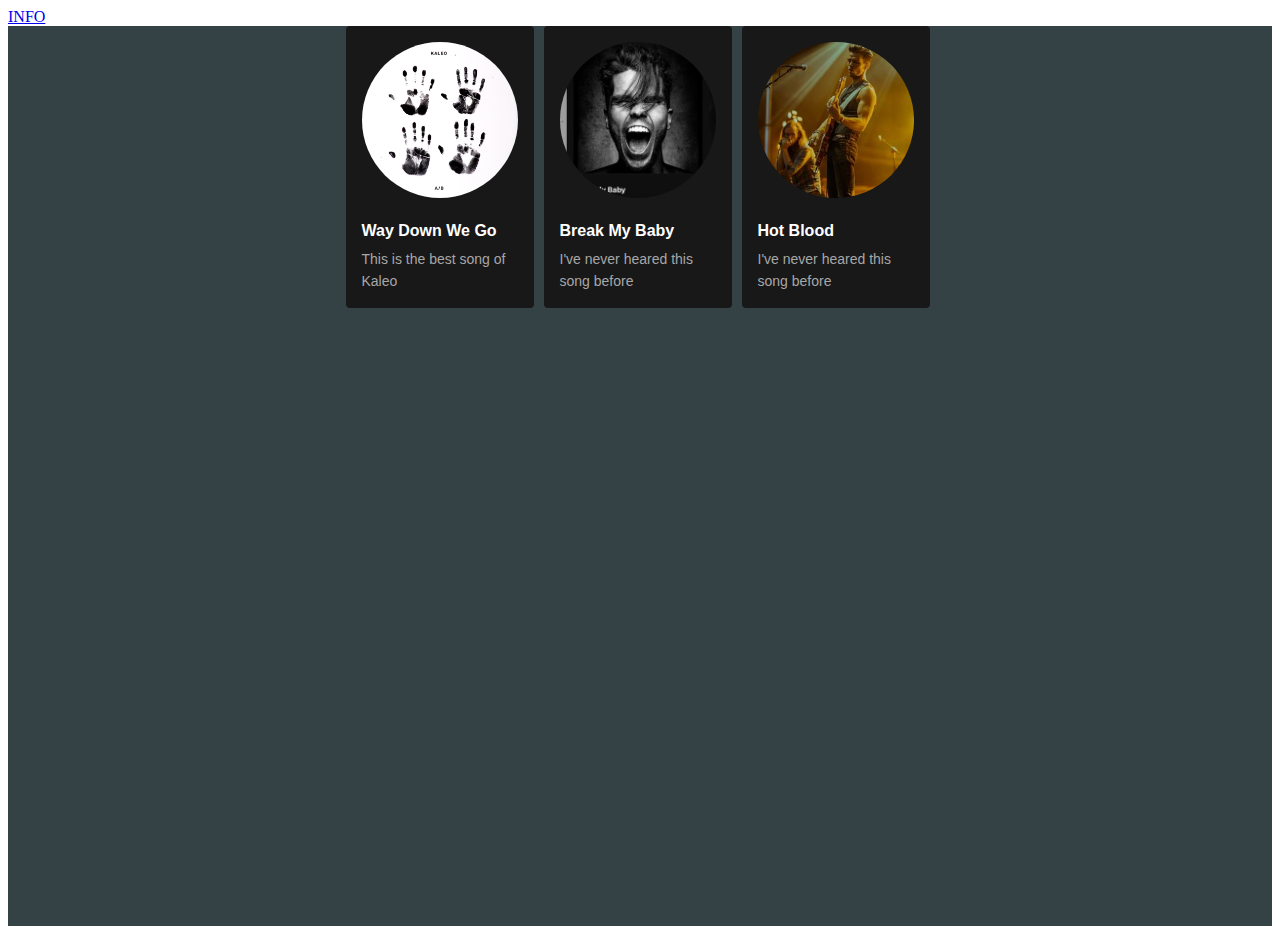
==== index.html @ 6d819fa2 "created files" ====
<!DOCTYPE html>
<html lang="en">
  <head>
    <meta charset="UTF-8" />
    <meta name="viewport" content="width=device-width, initial-scale=1.0" />
    <title>Document</title>
    <link rel="stylesheet" href="./styles/card.css" />
    <link rel="stylesheet" href="./styles/main.css" />
  </head>
  <body>
    <a href="playlistInfo.html">INFO</a>
    <main>
      <div class="image">
        <a class="card" href="https://google.com" target="_blank">
          <div class="image">
            <img src="./assets/kaleo_way.jpg" alt="img" />
            <div class="play-icon">▶</div>
          </div>
          <div class="info">
            <div class="name">Way Down We Go</div>
            <div class="desc">This is the best song of Kaleo</div>
          </div>
        </a>
      </div>
      <br />
      <div class="image">
        <a class="card" href="https://kion.ru/" target="_blank">
          <div class="image">
            <img src="./assets/BreakMyBaby.jpg" alt="img" />
            <div class="play-icon">▶</div>
          </div>
          <div class="info">
            <div class="name">Break My Baby</div>
            <div class="desc">I've never heared this song before</div>
          </div>
        </a>
      </div>
      <br />
      <div class="image">
        <a class="card" href="https://music.mts.ru/" target="_blank">
          <div class="image">
            <img src="./assets/HotBlood.jpg" alt="img" />
            <div class="play-icon">▶</div>
          </div>
          <div class="info">
            <div class="name">Hot Blood</div>
            <div class="desc">I've never heared this song before</div>
          </div>
        </a>
      </div>
      <br />
    </main>
  </body>
</html>
---- styles/card.css ----
.card {
  display: flex;
  flex-direction: column;
  max-width: 188px;
  padding: 16px;
  border-radius: 4px;
  background-color: #181818;
  transition: all 0.3s;
  text-decoration: none;
  position: relative;
}

.card:hover {
  background-color: #282828;
  cursor: pointer;
}

.card:hover .image {
  transform: scale(0.8);
  transition: all 0.5s;
}

.card:hover .image img {
  border-radius: 4px;
}

.card:hover .image .play-icon {
  opacity: 1;
  bottom: 10px;
  transform: scale(1.4);
}

.card .image {
  border-radius: 4px;
  margin-bottom: 16px;
  overflow: hidden;
  position: relative;
  /* transition: all 0.5s; */
}

.card .image img {
  width: 156px;
  height: 156px;
  object-fit: cover;
  z-index: 1;
  transition: border-radius 0.5s;
  border-radius: 50%;
}

.card .image .play-icon {
  transition: bottom 0.5s, opacity 0.3s, transform 0.5s;
  /* transition - changing the speed  */
  position: absolute;
  width: 48px;
  height: 48px;
  border-radius: 50%;
  background-color: rgb(215, 104, 30);
  color: black;
  z-index: 2;
  opacity: 0;
  bottom: 0;
  left: 14px;
  display: flex;
  flex-direction: column;
  align-items: center;
  justify-content: center;
  font-size: 24px;
  padding-left: 4px;
}

.card .info {
  display: flex;
  flex-direction: column;
  font-family: sans-serif;
}

.card .info .name {
  color: #fff;
  font-size: 16px;
  line-height: 25.6px;
  font-weight: 700;
  padding-bottom: 4px;
}

.card .info .desc {
  color: rgb(167, 167, 167);
  font-size: 14px;
  line-height: 22.4px;
  font-weight: 400;
}
---- styles/main.css ----
* {
  box-sizing: border-box;
}

main {
  width: 100%;
  height: 100vh;
  display: inline-flex;
  flex-direction: row;
  justify-content: center;
  align-items: normal;
  background-color: #354245;
  gap: 5px;
}
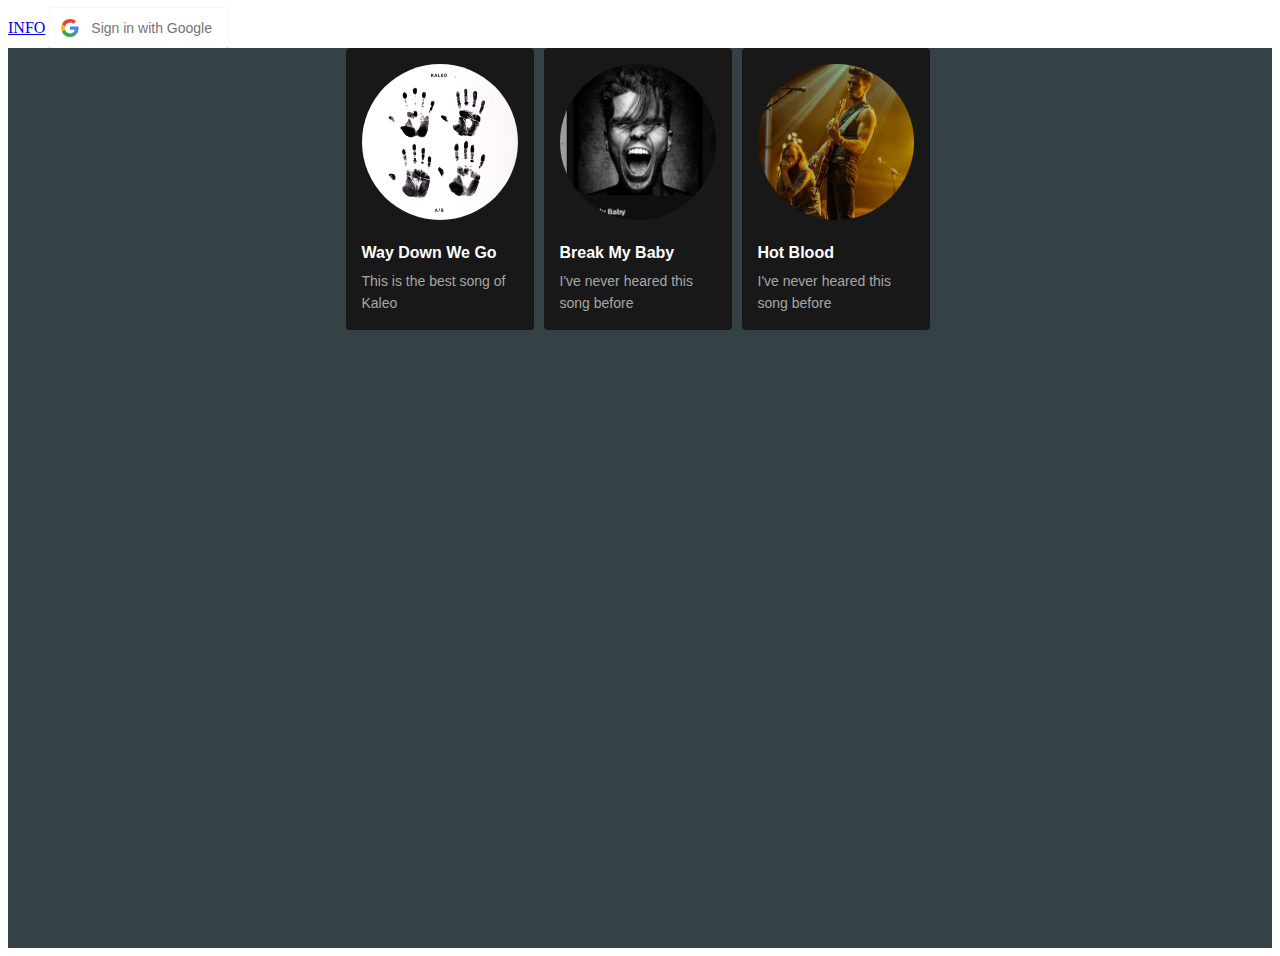
==== commit de225863: "feature: Add login google button" ====
--- a/index.html
+++ b/index.html
@@ -6,9 +6,13 @@
     <title>Document</title>
     <link rel="stylesheet" href="./styles/card.css" />
     <link rel="stylesheet" href="./styles/main.css" />
+    <link rel="stylesheet" href="./styles/auth.css" />
   </head>
   <body>
     <a href="playlistInfo.html">INFO</a>
+    <button type="button" class="login-with-google-btn">
+      Sign in with Google
+    </button>
     <main>
       <div class="image">
         <a class="card" href="https://google.com" target="_blank">
--- a/styles/auth.css
+++ b/styles/auth.css
@@ -0,0 +1,40 @@
+.login-with-google-btn {
+  transition: background-color 0.3s, box-shadow 0.3s;
+
+  padding: 12px 16px 12px 42px;
+  border: none;
+  border-radius: 3px;
+  box-shadow: 0 -1px 0 rgba(0, 0, 0, 0.04), 0 1px 1px rgba(0, 0, 0, 0.25);
+
+  color: #757575;
+  font-size: 14px;
+  font-weight: 500;
+  font-family: -apple-system, BlinkMacSystemFont, "Segoe UI", Roboto, Oxygen,
+    Ubuntu, Cantarell, "Fira Sans", "Droid Sans", "Helvetica Neue", sans-serif;
+
+  background-image: url([data-uri]);
+  background-color: white;
+  background-repeat: no-repeat;
+  background-position: 12px 11px;
+
+  &:hover {
+    box-shadow: 0 -1px 0 rgba(0, 0, 0, 0.04), 0 2px 4px rgba(0, 0, 0, 0.25);
+  }
+
+  &:active {
+    background-color: #eeeeee;
+  }
+
+  &:focus {
+    outline: none;
+    box-shadow: 0 -1px 0 rgba(0, 0, 0, 0.04), 0 2px 4px rgba(0, 0, 0, 0.25),
+      0 0 0 3px #c8dafc;
+  }
+
+  &:disabled {
+    filter: grayscale(100%);
+    background-color: #ebebeb;
+    box-shadow: 0 -1px 0 rgba(0, 0, 0, 0.04), 0 1px 1px rgba(0, 0, 0, 0.25);
+    cursor: not-allowed;
+  }
+}
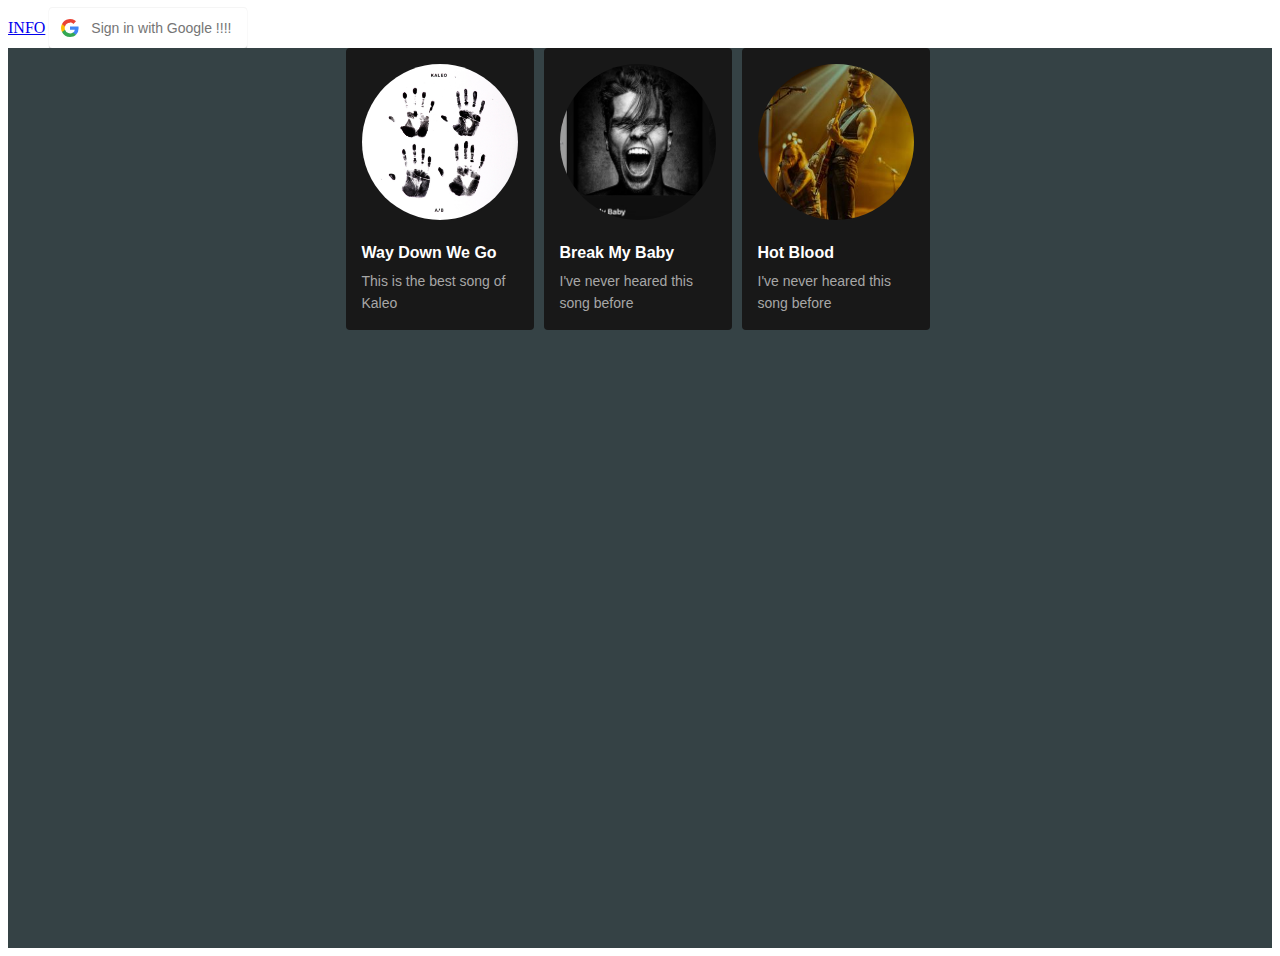
==== commit c964f6e0: "sss" ====
--- a/index.html
+++ b/index.html
@@ -11,7 +11,7 @@
   <body>
     <a href="playlistInfo.html">INFO</a>
     <button type="button" class="login-with-google-btn">
-      Sign in with Google
+      Sign in with Google !!!!
     </button>
     <main>
       <div class="image">
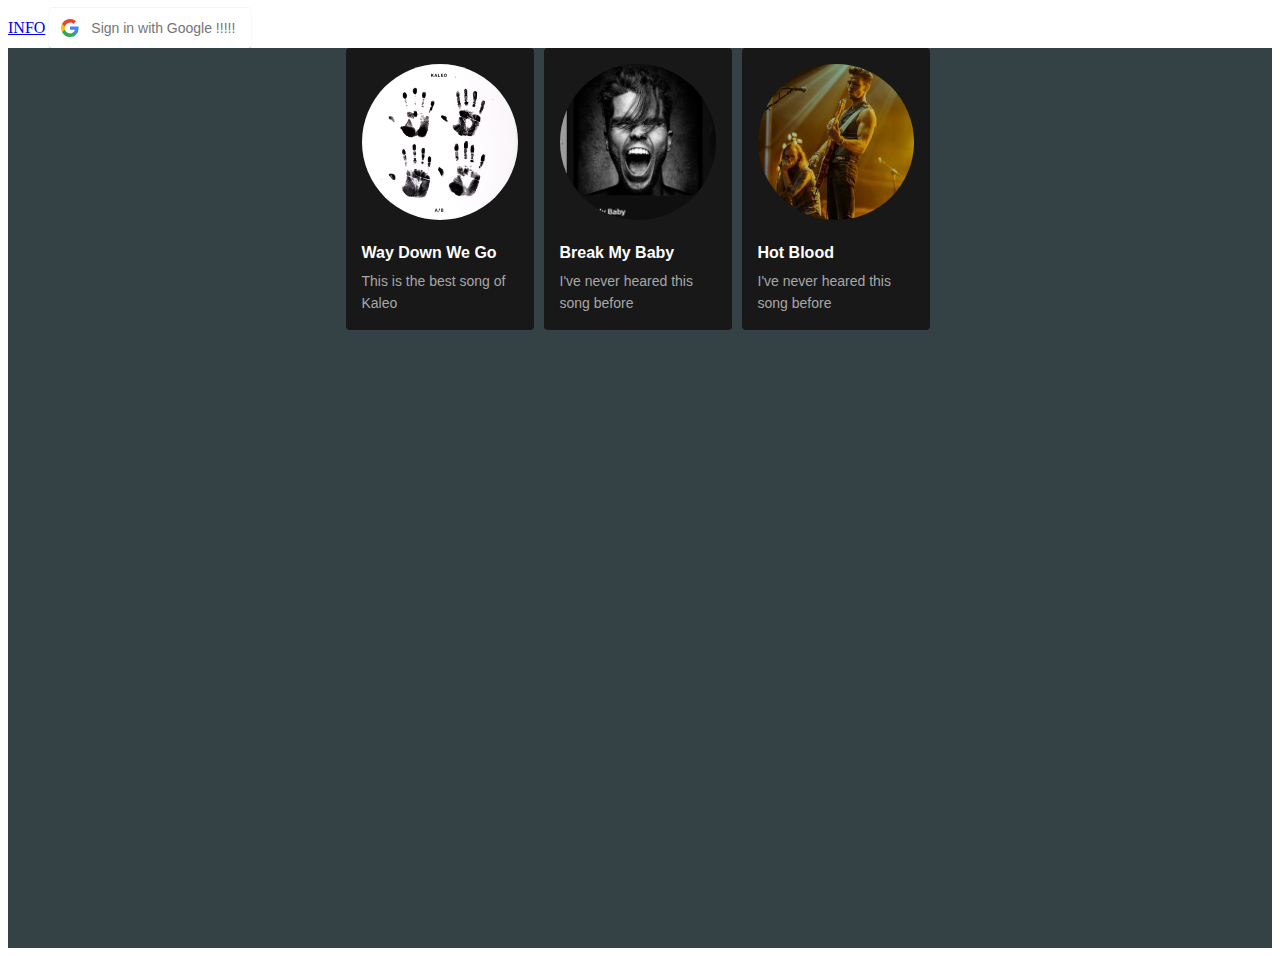
==== commit cb8845bf: "sssa" ====
--- a/index.html
+++ b/index.html
@@ -11,7 +11,7 @@
   <body>
     <a href="playlistInfo.html">INFO</a>
     <button type="button" class="login-with-google-btn">
-      Sign in with Google !!!!
+      Sign in with Google !!!!!
     </button>
     <main>
       <div class="image">
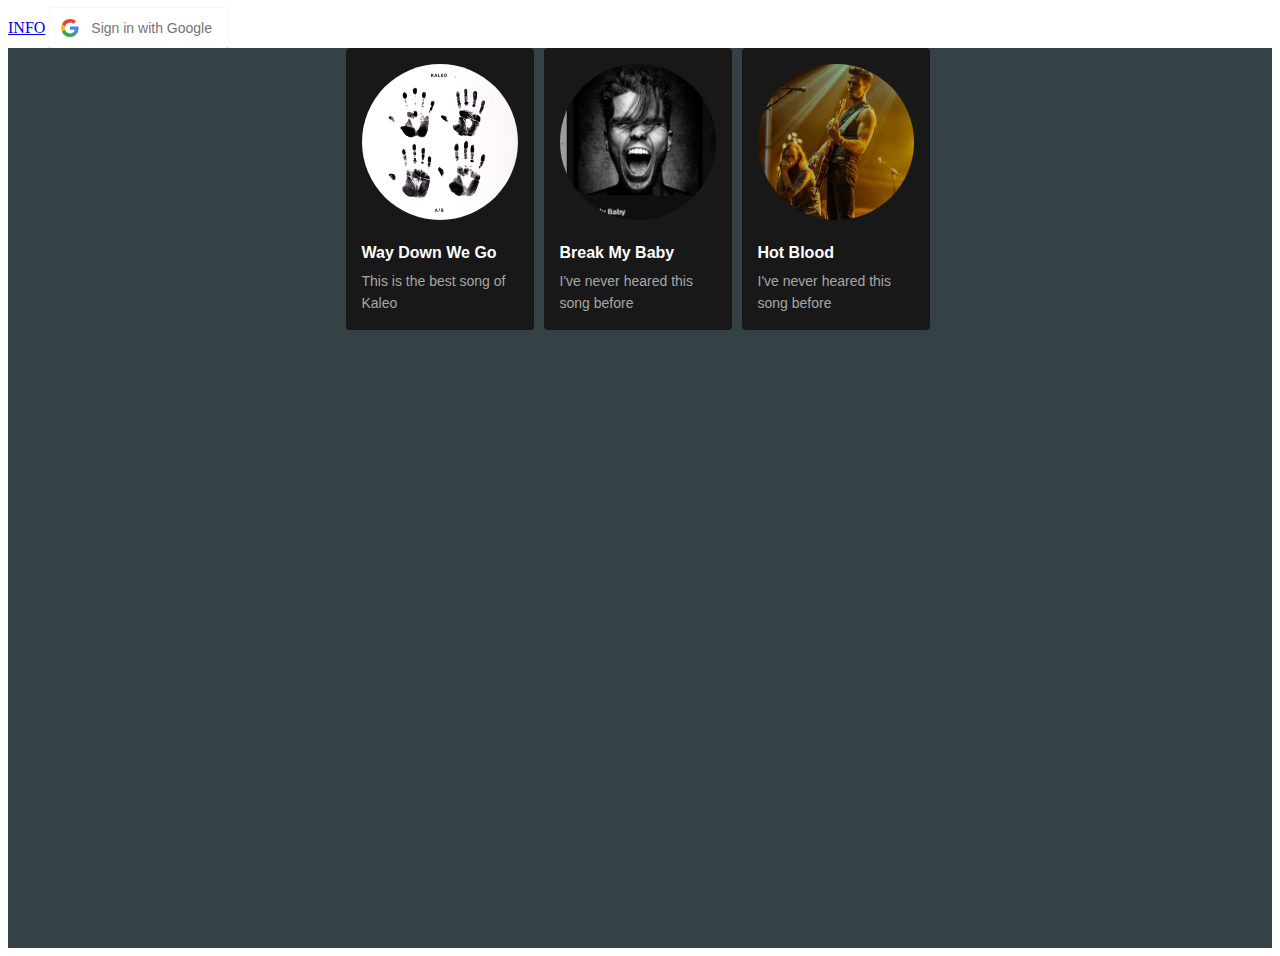
==== commit 9c69bb3e: "bugfix:deleted 3 signs of !!!" ====
--- a/index.html
+++ b/index.html
@@ -11,7 +11,7 @@
   <body>
     <a href="playlistInfo.html">INFO</a>
     <button type="button" class="login-with-google-btn">
-      Sign in with Google !!!!!
+      Sign in with Google
     </button>
     <main>
       <div class="image">
